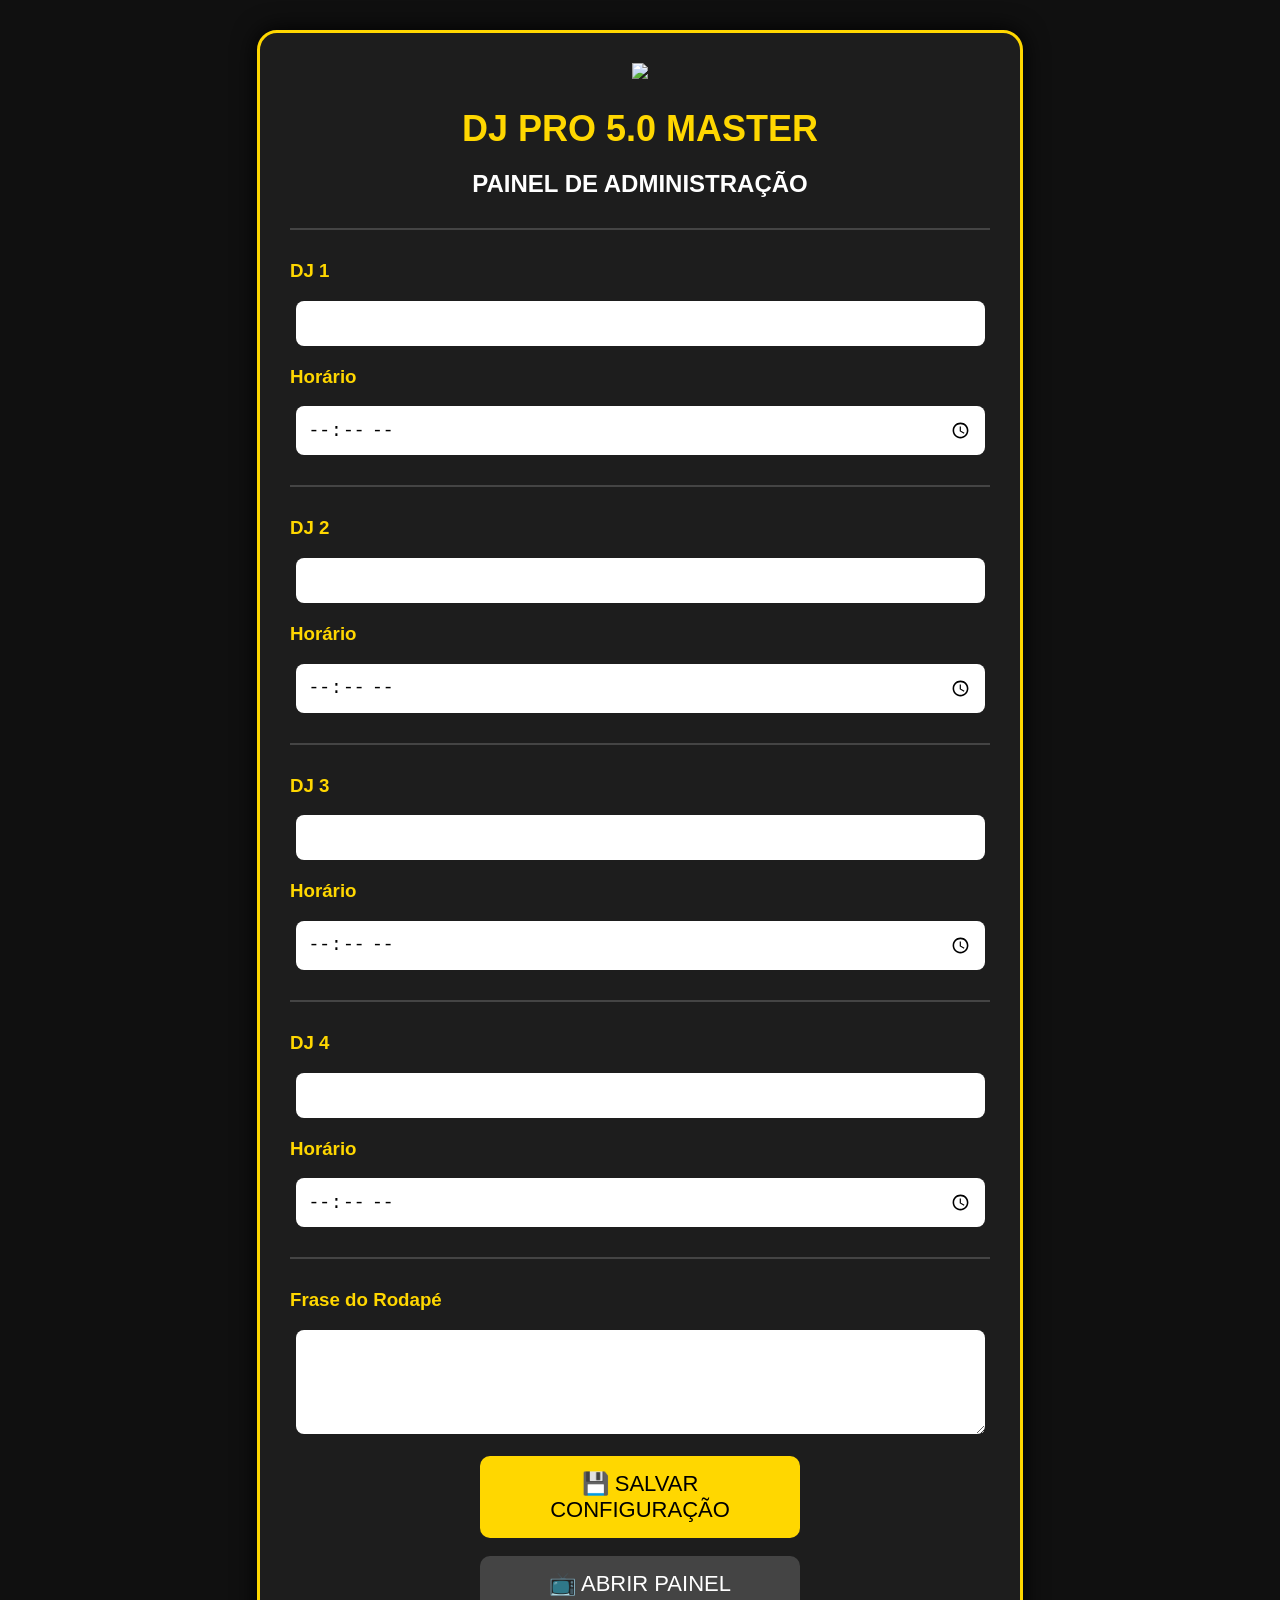
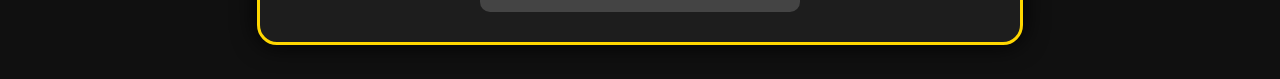
==== admin.html @ 9eb23b5a "Add files via upload Atualização painel DJ PRO 5.0 MASTER" ====
﻿<!DOCTYPE html>
<html lang="pt-BR">

<head>

<meta charset="UTF-8">
<meta name="viewport" content="width=device-width, initial-scale=1.0">

<title>Administração - DJ PRO 5.0 MASTER</title>

<link rel="stylesheet" href="admin.css">
</head>

<body>

<div class="painel">

    <img src="imagens/brasao.png" class="brasao">

    <h1>DJ PRO 5.0 MASTER</h1>

    <h2>PAINEL DE ADMINISTRAÇÃO</h2>

    <hr>

    <h3>DJ 1</h3>
    <input type="text" id="dj1">

    <h3>Horário</h3>
    <input type="time" id="hora1">

    <hr>

    <h3>DJ 2</h3>
    <input type="text" id="dj2">

    <h3>Horário</h3>
    <input type="time" id="hora2">

    <hr>

    <h3>DJ 3</h3>
    <input type="text" id="dj3">

    <h3>Horário</h3>
    <input type="time" id="hora3">

    <hr>

    <h3>DJ 4</h3>
    <input type="text" id="dj4">

    <h3>Horário</h3>
    <input type="time" id="hora4">

    <hr>

    <h3>Frase do Rodapé</h3>

    <textarea id="frase" rows="4"></textarea>

    <br><br>

    <button class="botao" onclick="salvarConfiguracao()">

        💾 SALVAR CONFIGURAÇÃO

    </button>

    <br><br>

    <button class="botaoAdmin" onclick="window.location.href='painel.html'">

        📺 ABRIR PAINEL

    </button>

</div>

<script src="script.js"></script>

</body>

</html>
---- admin.css ----
body{
    margin:0;
    background:#101010;
    font-family:Arial, Helvetica, sans-serif;
    color:white;
}

.painel{

    width:700px;

    margin:30px auto;

    background:#1d1d1d;

    border:3px solid #FFD700;

    border-radius:20px;

    padding:30px;

    text-align:center;

    box-shadow:0 0 25px #000;

}

.brasao{

    width:170px;

    margin-bottom:15px;

}

h1{

    color:#FFD700;

    margin:10px 0;

    font-size:36px;

}

h2{

    color:white;

    margin-bottom:25px;

}

h3{

    color:#FFD700;

    text-align:left;

    margin-top:20px;

}

input{

    width:95%;

    padding:12px;

    font-size:18px;

    border:none;

    border-radius:8px;

}

textarea{

    width:95%;

    padding:12px;

    font-size:18px;

    border:none;

    border-radius:8px;

}

.botao{

    width:320px;

    padding:15px;

    font-size:22px;

    background:#FFD700;

    color:#000;

    border:none;

    border-radius:10px;

    cursor:pointer;

}

.botao:hover{

    background:#FFE95A;

}

.botaoAdmin{

    width:320px;

    padding:15px;

    font-size:22px;

    background:#444;

    color:white;

    border:none;

    border-radius:10px;

    cursor:pointer;

}

.botaoAdmin:hover{

    background:#666;

}

hr{

    margin:30px 0;

    border:1px solid #444;

}
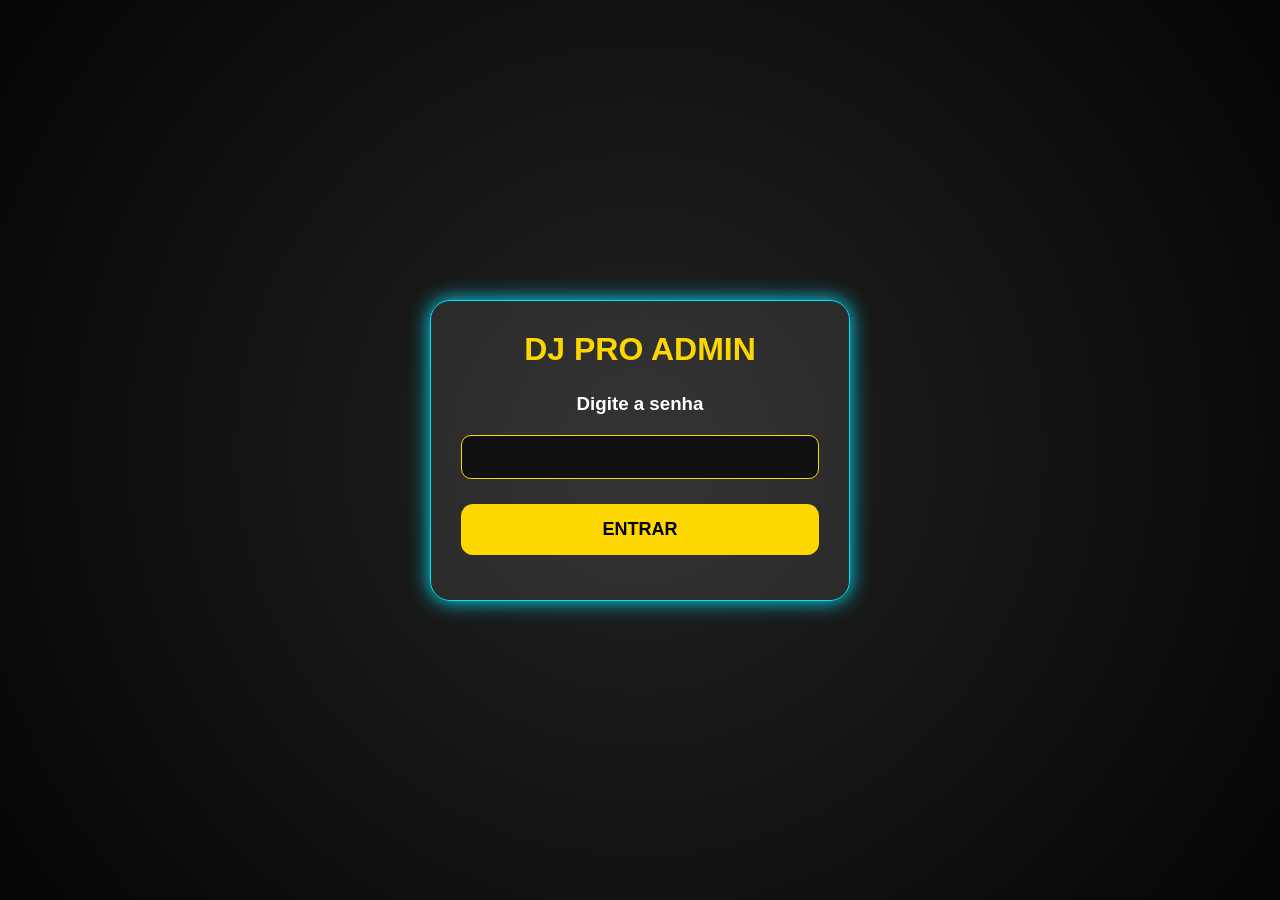
==== commit 9f2b78a0: "DJ PRO LIVE MANAGER 6.2 FINAL" ====
--- a/admin.html
+++ b/admin.html
@@ -4,80 +4,105 @@
 <head>
 
 <meta charset="UTF-8">
-<meta name="viewport" content="width=device-width, initial-scale=1.0">
 
-<title>Administração - DJ PRO 5.0 MASTER</title>
+<title>DJ PRO ADMIN 6.0</title>
 
 <link rel="stylesheet" href="admin.css">
+
 </head>
+
 
 <body>
 
-<div class="painel">
 
-    <img src="imagens/brasao.png" class="brasao">
+<div id="login">
 
-    <h1>DJ PRO 5.0 MASTER</h1>
+<h1>DJ PRO ADMIN</h1>
 
-    <h2>PAINEL DE ADMINISTRAÇÃO</h2>
+<h3>Digite a senha</h3>
 
-    <hr>
+<input type="password" id="senha">
 
-    <h3>DJ 1</h3>
-    <input type="text" id="dj1">
+<button onclick="entrar()">
+ENTRAR
+</button>
 
-    <h3>Horário</h3>
-    <input type="time" id="hora1">
-
-    <hr>
-
-    <h3>DJ 2</h3>
-    <input type="text" id="dj2">
-
-    <h3>Horário</h3>
-    <input type="time" id="hora2">
-
-    <hr>
-
-    <h3>DJ 3</h3>
-    <input type="text" id="dj3">
-
-    <h3>Horário</h3>
-    <input type="time" id="hora3">
-
-    <hr>
-
-    <h3>DJ 4</h3>
-    <input type="text" id="dj4">
-
-    <h3>Horário</h3>
-    <input type="time" id="hora4">
-
-    <hr>
-
-    <h3>Frase do Rodapé</h3>
-
-    <textarea id="frase" rows="4"></textarea>
-
-    <br><br>
-
-    <button class="botao" onclick="salvarConfiguracao()">
-
-        💾 SALVAR CONFIGURAÇÃO
-
-    </button>
-
-    <br><br>
-
-    <button class="botaoAdmin" onclick="window.location.href='painel.html'">
-
-        📺 ABRIR PAINEL
-
-    </button>
+<p id="erro"></p>
 
 </div>
 
-<script src="script.js"></script>
+
+
+<div id="painelAdmin" style="display:none">
+
+
+<h1>PAINEL DE CONTROLE</h1>
+
+
+<label>Nome da Festa</label>
+
+<input id="festa" value="NOME DA FESTA">
+
+
+
+<label>Programação dos DJs</label>
+
+<table id="tabelaDJ">
+
+    <thead>
+
+        <tr>
+
+            <th>Horário</th>
+
+            <th>Nome do DJ</th>
+
+            <th>Ação</th>
+
+        </tr>
+
+    </thead>
+
+    <tbody id="corpoTabela">
+
+    </tbody>
+
+</table>
+
+<br>
+
+<input type="time" id="novoHorario">
+
+<input
+type="text"
+id="novoDJ"
+placeholder="Nome do DJ">
+
+<button onclick="adicionarDJ()">
+
+➕ ADICIONAR DJ
+
+</button>
+
+<label>Notícias</label>
+
+<textarea id="noticias"></textarea>
+
+
+
+<button onclick="salvar()">
+
+SALVAR PROGRAMAÇÃO
+
+</button>
+
+
+</div>
+
+
+
+<script src="admin.js"></script>
+
 
 </body>
 
--- a/admin.css
+++ b/admin.css
@@ -1,150 +1,161 @@
-body{
+*{
     margin:0;
-    background:#101010;
+    padding:0;
+    box-sizing:border-box;
     font-family:Arial, Helvetica, sans-serif;
-    color:white;
 }
 
-.painel{
 
-    width:700px;
+body{
 
-    margin:30px auto;
+    background:
+    radial-gradient(circle,
+    #222,
+    #050505);
 
-    background:#1d1d1d;
+    color:white;
 
-    border:3px solid #FFD700;
+    min-height:100vh;
+
+    display:flex;
+
+    justify-content:center;
+
+    align-items:center;
+
+}
+
+
+
+#login,
+#painelAdmin{
+
+    width:420px;
+
+    background:rgba(255,255,255,.08);
+
+    border:1px solid #00e5ff;
 
     border-radius:20px;
 
     padding:30px;
 
-    text-align:center;
-
-    box-shadow:0 0 25px #000;
+    box-shadow:
+    0 0 20px #00e5ff;
 
 }
 
-.brasao{
 
-    width:170px;
-
-    margin-bottom:15px;
-
-}
 
 h1{
 
+    text-align:center;
+
     color:#FFD700;
-
-    margin:10px 0;
-
-    font-size:36px;
-
-}
-
-h2{
-
-    color:white;
 
     margin-bottom:25px;
 
 }
 
+
+
 h3{
 
-    color:#FFD700;
+    text-align:center;
 
-    text-align:left;
-
-    margin-top:20px;
+    margin-bottom:20px;
 
 }
 
-input{
 
-    width:95%;
+
+label{
+
+    display:block;
+
+    color:#00e5ff;
+
+    margin-top:15px;
+
+    margin-bottom:5px;
+
+    font-weight:bold;
+
+}
+
+
+
+input,
+textarea{
+
+    width:100%;
 
     padding:12px;
 
-    font-size:18px;
+    background:#111;
 
-    border:none;
+    color:white;
 
-    border-radius:8px;
+    border:1px solid #FFD700;
+
+    border-radius:10px;
+
+    font-size:16px;
 
 }
 
+
+
 textarea{
 
-    width:95%;
+    height:100px;
 
-    padding:12px;
-
-    font-size:18px;
-
-    border:none;
-
-    border-radius:8px;
+    resize:none;
 
 }
 
-.botao{
 
-    width:320px;
+
+button{
+
+    width:100%;
+
+    margin-top:25px;
 
     padding:15px;
-
-    font-size:22px;
 
     background:#FFD700;
 
     color:#000;
 
+    font-weight:bold;
+
     border:none;
 
-    border-radius:10px;
+    border-radius:12px;
 
     cursor:pointer;
 
-}
-
-.botao:hover{
-
-    background:#FFE95A;
+    font-size:18px;
 
 }
 
-.botaoAdmin{
 
-    width:320px;
 
-    padding:15px;
+button:hover{
 
-    font-size:22px;
-
-    background:#444;
-
-    color:white;
-
-    border:none;
-
-    border-radius:10px;
-
-    cursor:pointer;
+    background:#00e5ff;
 
 }
 
-.botaoAdmin:hover{
 
-    background:#666;
 
-}
+#erro{
 
-hr{
+    color:red;
 
-    margin:30px 0;
+    text-align:center;
 
-    border:1px solid #444;
+    margin-top:15px;
 
 }
